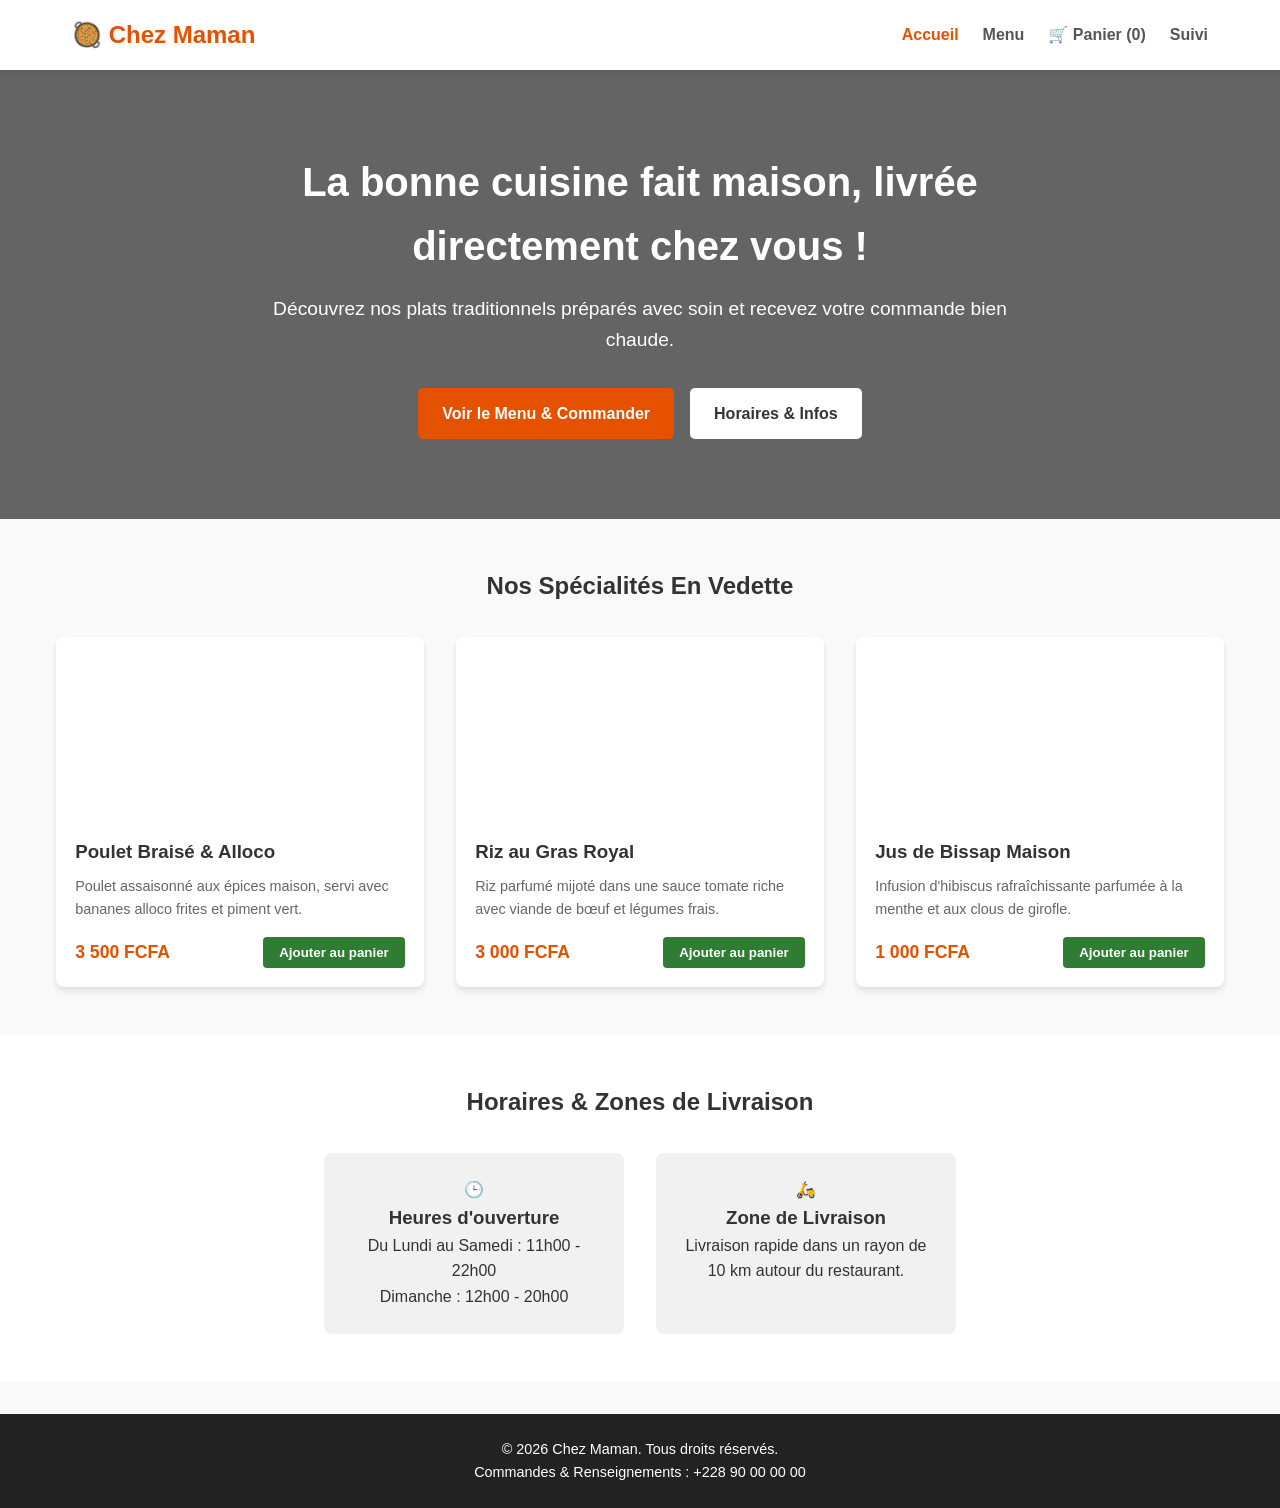
==== index.html @ 1701c1fd "premiere test" ====
<!DOCTYPE html>
<html lang="fr">
<head>
    <meta charset="UTF-8">
    <meta name="viewport" content="width=device-width, initial-scale=1.0">
    <title>Chez Maman - Restaurant & Livraison</title>
    <link rel="stylesheet" href="css/style.css">
</head>
<body>

    <!-- En-tête / Barre de Navigation -->
    <header>
        <nav class="navbar">
            <div class="logo">
                <a href="index.html">🥘 Chez Maman</a>
            </div>
            <ul class="nav-links">
                <li><a href="index.html" class="active">Accueil</a></li>
                <li><a href="menu.html">Menu</a></li>
                <li><a href="panier.html">🛒 Panier (<span id="cart-count">0</span>)</a></li>
                <li><a href="suivi.html">Suivi</a></li>
            </ul>
        </nav>
    </header>

    <!-- Bannière Principale (Hero Section) -->
    <section class="hero">
        <div class="hero-content">
            <h1>La bonne cuisine fait maison, livrée directement chez vous !</h1>
            <p>Découvrez nos plats traditionnels préparés avec soin et recevez votre commande bien chaude.</p>
            <div class="hero-buttons">
                <a href="menu.html" class="btn-primary">Voir le Menu & Commander</a>
                <a href="#horaires" class="btn-secondary">Horaires & Infos</a>
            </div>
        </div>
    </section>

    <!-- Section Plats Vedettes -->
    <section id="specialites" class="features">
        <h2>Nos Spécialités En Vedette</h2>
        <div class="grid-cards">
            
            <div class="card">
                <div class="card-img" style="background-image: url('https://images.unsplash.com/photo-1598515214211-89d3c73ae83b?auto=format&fit=crop&w=500&q=80');"></div>
                <div class="card-body">
                    <h3>Poulet Braisé & Alloco</h3>
                    <p>Poulet assaisonné aux épices maison, servi avec bananes alloco frites et piment vert.</p>
                    <div class="card-footer">
                        <span class="price">3 500 FCFA</span>
                        <button class="btn-add" onclick="ajouterAuPanier('Poulet Braisé & Alloco', 3500)">Ajouter au panier</button>
                    </div>
                </div>
            </div>

            <div class="card">
                <div class="card-img" style="background-image: url('https://images.unsplash.com/photo-1546069901-ba9599a7e63c?auto=format&fit=crop&w=500&q=80');"></div>
                <div class="card-body">
                    <h3>Riz au Gras Royal</h3>
                    <p>Riz parfumé mijoté dans une sauce tomate riche avec viande de bœuf et légumes frais.</p>
                    <div class="card-footer">
                        <span class="price">3 000 FCFA</span>
                        <button class="btn-add" onclick="ajouterAuPanier('Riz au Gras Royal', 3000)">Ajouter au panier</button>
                    </div>
                </div>
            </div>

            <div class="card">
                <div class="card-img" style="background-image: url('https://images.unsplash.com/photo-1513558161293-cdaf765ed2fd?auto=format&fit=crop&w=500&q=80');"></div>
                <div class="card-body">
                    <h3>Jus de Bissap Maison</h3>
                    <p>Infusion d'hibiscus rafraîchissante parfumée à la menthe et aux clous de girofle.</p>
                    <div class="card-footer">
                        <span class="price">1 000 FCFA</span>
                        <button class="btn-add" onclick="ajouterAuPanier('Jus de Bissap Maison', 1000)">Ajouter au panier</button>
                    </div>
                </div>
            </div>

        </div>
    </section>

    <!-- Section Horaires & Infos -->
    <section id="horaires" class="info-section">
        <h2>Horaires & Zones de Livraison</h2>
        <div class="info-grid">
            <div class="info-box">
                🕒 <h3>Heures d'ouverture</h3>
                <p>Du Lundi au Samedi : 11h00 - 22h00<br>Dimanche : 12h00 - 20h00</p>
            </div>
            <div class="info-box">
                🛵 <h3>Zone de Livraison</h3>
                <p>Livraison rapide dans un rayon de 10 km autour du restaurant.</p>
            </div>
        </div>
    </section>

    <!-- Pied de Page -->
    <footer>
        <p>&copy; 2026 Chez Maman. Tous droits réservés.</p>
        <p>Commandes & Renseignements : +228 90 00 00 00</p>
    </footer>

    <script src="js/main.js"></script>
</body>
</html>
---- css/style.css ----
/* Style Général */
* {
    margin: 0;
    padding: 0;
    box-sizing: border-box;
    font-family: 'Segoe UI', Tahoma, Geneva, Verdana, sans-serif;
}

body {
    background-color: #f9f9f9;
    color: #333;
    line-height: 1.6;
}

/* En-tête & Navigation */
header {
    background-color: #ffffff;
    box-shadow: 0 2px 10px rgba(0,0,0,0.1);
    position: sticky;
    top: 0;
    z-index: 1000;
}

.navbar {
    display: flex;
    justify-content: space-between;
    align-items: center;
    max-width: 1200px;
    margin: 0 auto;
    padding: 1rem 2rem;
}

.logo a {
    font-size: 1.5rem;
    font-weight: bold;
    color: #e65100;
    text-decoration: none;
}

.nav-links {
    display: flex;
    list-style: none;
    gap: 1.5rem;
}

.nav-links a {
    text-decoration: none;
    color: #555;
    font-weight: 600;
    transition: color 0.3s;
}

.nav-links a:hover, .nav-links a.active {
    color: #e65100;
}

/* Section Hero */
.hero {
    background: linear-gradient(rgba(0,0,0,0.6), rgba(0,0,0,0.6)), url('https://images.unsplash.com/photo-1504674900247-0877df9cc836?auto=format&fit=crop&w=1200&q=80') center/cover no-repeat;
    color: white;
    text-align: center;
    padding: 5rem 1rem;
}

.hero-content {
    max-width: 800px;
    margin: 0 auto;
}

.hero h1 {
    font-size: 2.5rem;
    margin-bottom: 1rem;
}

.hero p {
    font-size: 1.2rem;
    margin-bottom: 2rem;
}

.hero-buttons {
    display: flex;
    justify-content: center;
    gap: 1rem;
}

.btn-primary, .btn-secondary {
    padding: 0.8rem 1.5rem;
    border-radius: 5px;
    text-decoration: none;
    font-weight: bold;
    transition: background 0.3s;
}

.btn-primary {
    background-color: #e65100;
    color: white;
}

.btn-primary:hover {
    background-color: #bf360c;
}

.btn-secondary {
    background-color: #ffffff;
    color: #333;
}

.btn-secondary:hover {
    background-color: #e0e0e0;
}

/* Grille des Plats (Cards) */
.features {
    max-width: 1200px;
    margin: 3rem auto;
    padding: 0 1rem;
}

.features h2 {
    text-align: center;
    margin-bottom: 2rem;
    color: #333;
}

.grid-cards {
    display: grid;
    grid-template-columns: repeat(auto-fit, minmax(280px, 1fr));
    gap: 2rem;
}

.card {
    background-color: white;
    border-radius: 8px;
    overflow: hidden;
    box-shadow: 0 4px 6px rgba(0,0,0,0.1);
    display: flex;
    flex-direction: column;
}

.card-img {
    height: 180px;
    background-size: cover;
    background-position: center;
}

.card-body {
    padding: 1.2rem;
    display: flex;
    flex-direction: column;
    flex-grow: 1;
}

.card-body h3 {
    margin-bottom: 0.5rem;
}

.card-body p {
    color: #666;
    font-size: 0.9rem;
    margin-bottom: 1rem;
    flex-grow: 1;
}

.card-footer {
    display: flex;
    justify-content: space-between;
    align-items: center;
}

.price {
    font-weight: bold;
    color: #e65100;
    font-size: 1.1rem;
}

.btn-add {
    background-color: #2e7d32;
    color: white;
    border: none;
    padding: 0.5rem 1rem;
    border-radius: 4px;
    cursor: pointer;
    font-weight: bold;
    transition: background 0.3s;
}

.btn-add:hover {
    background-color: #1b5e20;
}

/* Section Infos */
.info-section {
    background-color: #fff;
    padding: 3rem 1rem;
    text-align: center;
}

.info-grid {
    display: flex;
    justify-content: center;
    gap: 2rem;
    flex-wrap: wrap;
    max-width: 1000px;
    margin: 2rem auto 0;
}

.info-box {
    background: #f1f1f1;
    padding: 1.5rem;
    border-radius: 8px;
    width: 300px;
}

/* Footer */
footer {
    background-color: #222;
    color: white;
    text-align: center;
    padding: 1.5rem;
    margin-top: 2rem;
    font-size: 0.9rem;
}
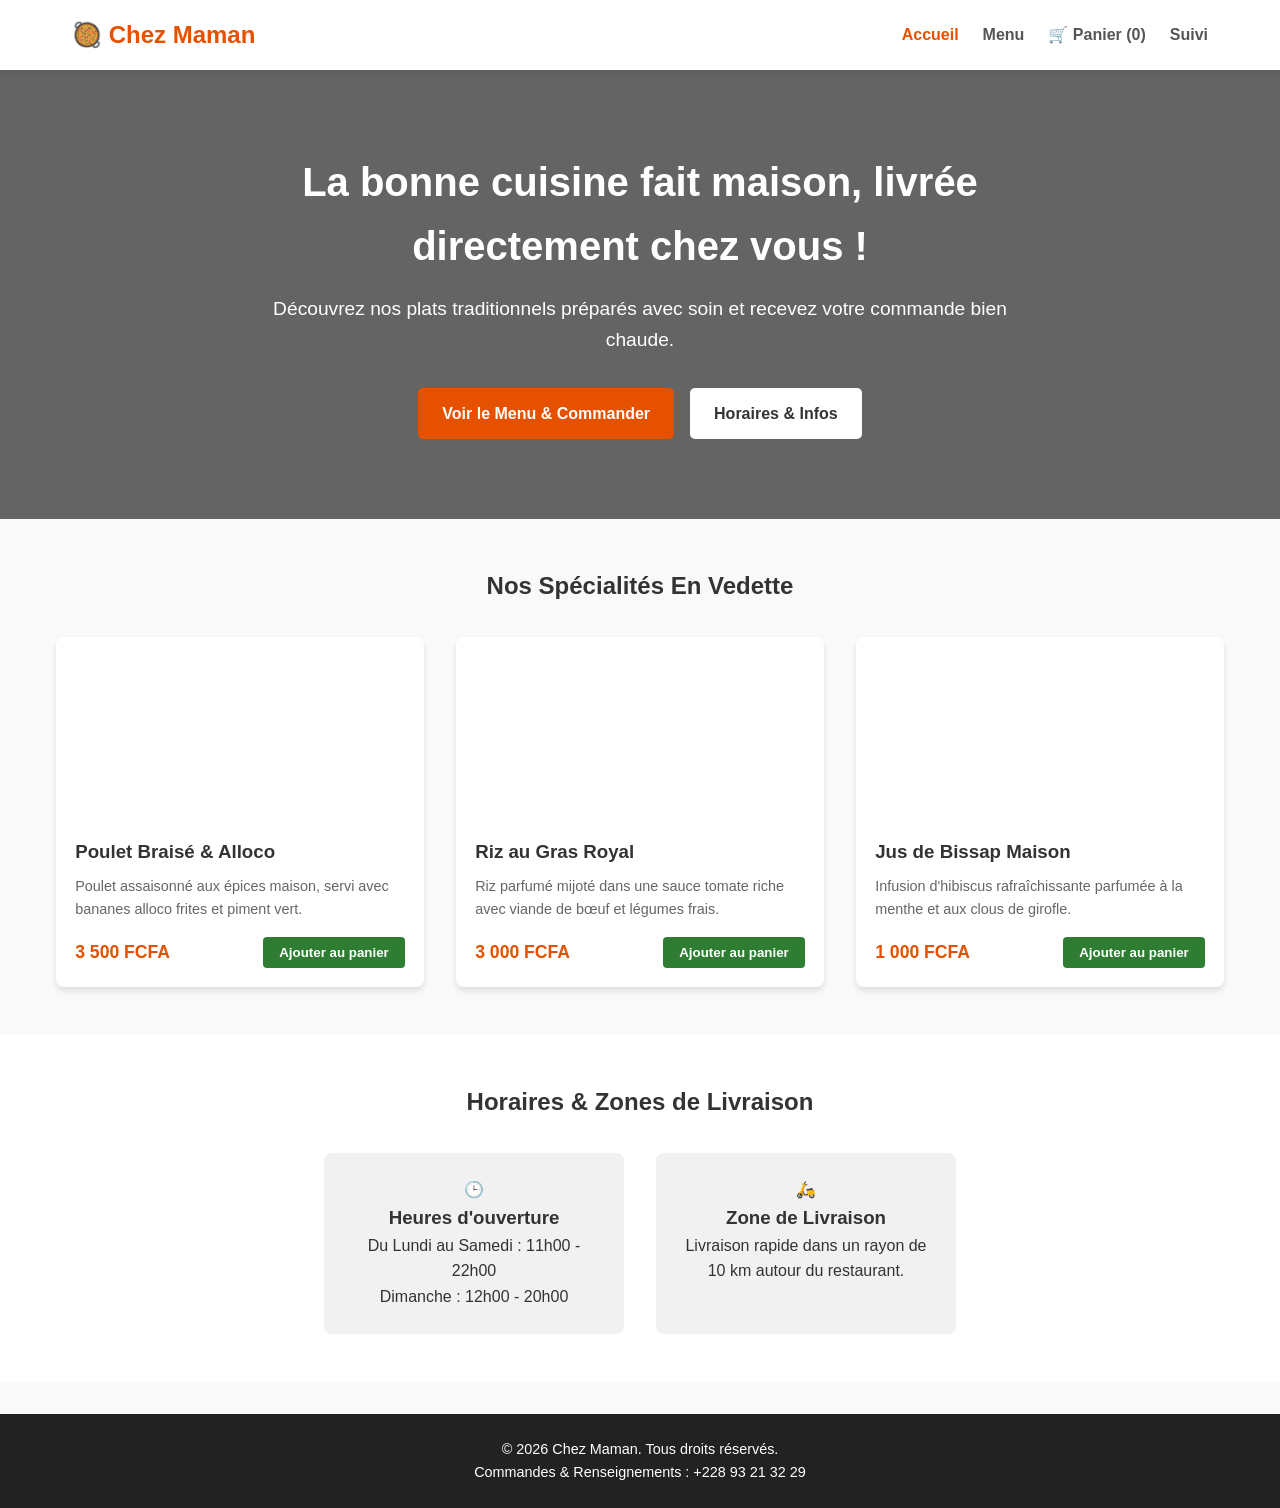
==== commit 37a2b352: "troixième tour" ====
--- a/index.html
+++ b/index.html
@@ -97,7 +97,7 @@
     <!-- Pied de Page -->
     <footer>
         <p>&copy; 2026 Chez Maman. Tous droits réservés.</p>
-        <p>Commandes & Renseignements : +228 90 00 00 00</p>
+        <p>Commandes & Renseignements : +228 93 21 32 29</p>
     </footer>
 
     <script src="js/main.js"></script>
